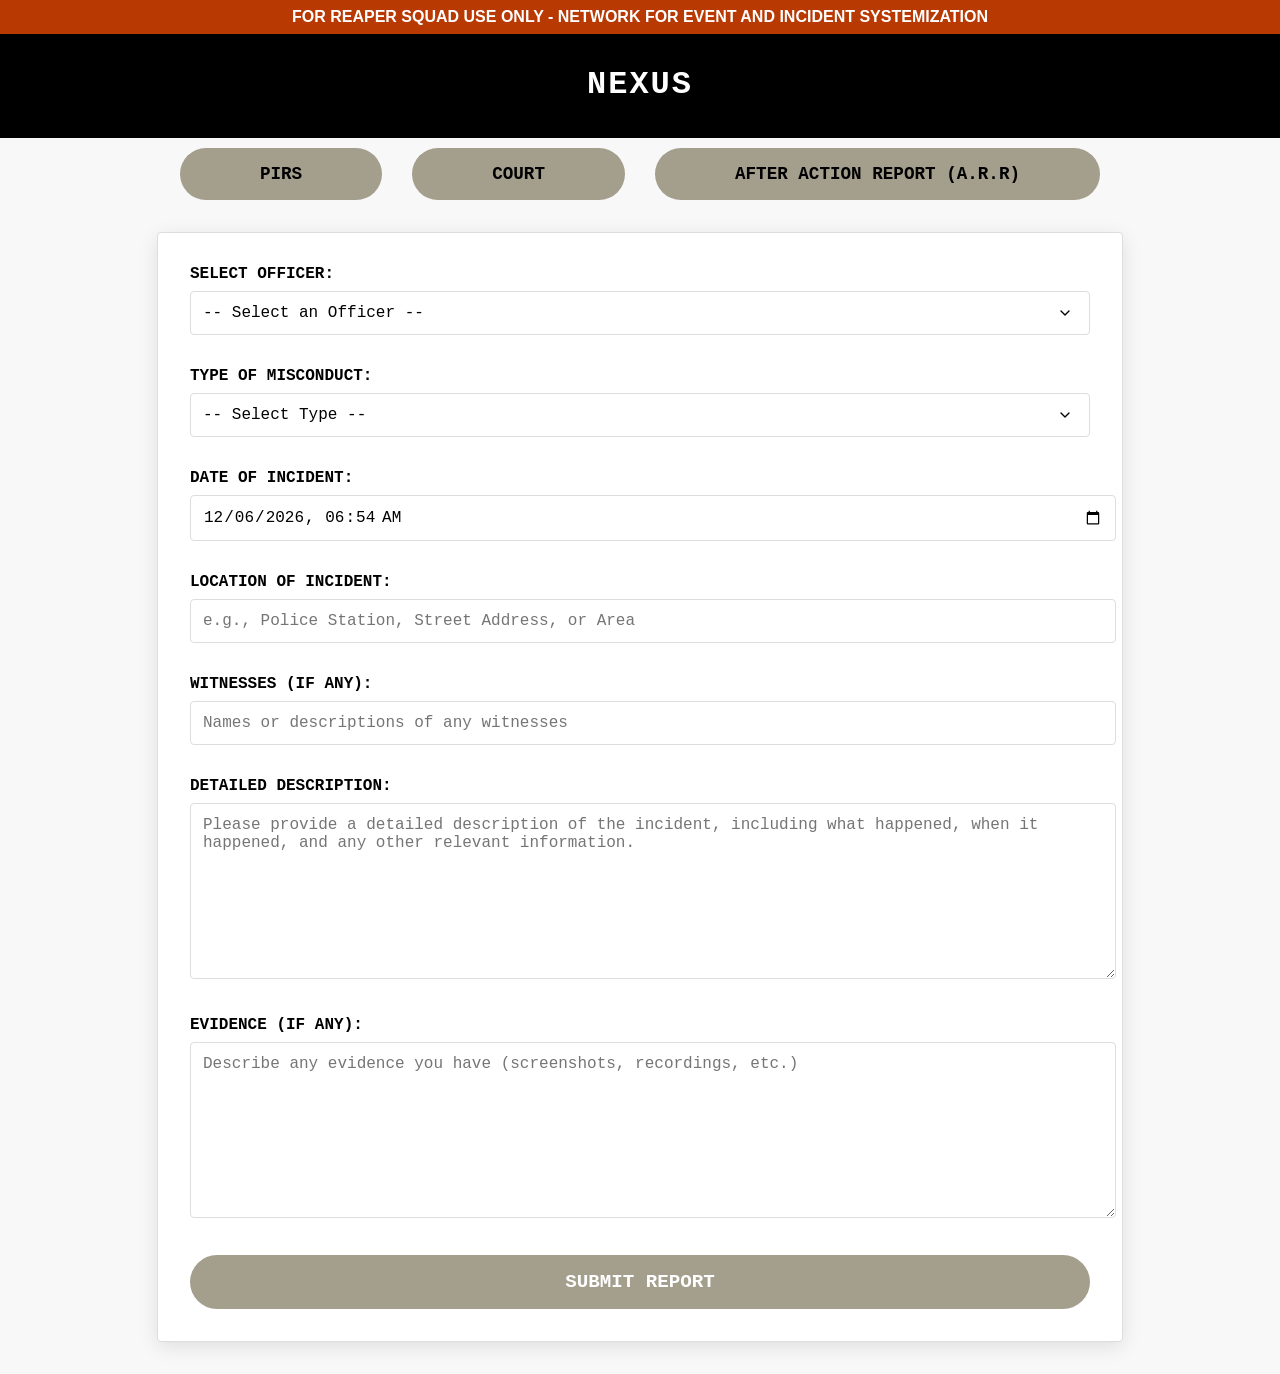
==== index.html @ 9acb6c22 "feat: added ARR to options list This commit added another button to the Nexus page where you can now" ====
<!DOCTYPE html>
<html lang="en">
<head>
    <meta charset="UTF-8">
    <meta name="viewport" content="width=device-width, initial-scale=1.0">
    <link rel="stylesheet" href="styles.css">
    <title>Military Personnel Report System</title>
</head>
<body>
    <div class="classification-banner">
        FOR REAPER SQUAD USE ONLY - Network for Event and Incident Systemization
    </div>
    <h1 id="title">NEXUS</h1>

    <!-- Navigation Bar -->
    <div class="nav-bar">
        <button id="pirsButton">PIRS</button>
        <button id="courtButton">Court</button>
        <button id="arrButton">After Action Report (A.R.R)</button>
    </div>

    <!-- Personnel Incident Report Form -->
    <div class="form-container" id="complaintFormContainer">
        <form id="complaintForm">
            <div class="form-group">
                <label for="officerSelect">Select Officer:</label>
                <select id="officerSelect" name="officerSelect" required>
                    <option value="">-- Select an Officer --</option>
                </select>
            </div>
            <div class="form-group">
                <label for="misconductType">Type of Misconduct:</label>
                <select id="misconductType" name="misconductType" required>
                    <option value="">-- Select Type --</option>
                    <option value="Excessive Force">Excessive Force</option>
                    <option value="Racial Discrimination">Racial Discrimination</option>
                    <option value="Sexual Misconduct">Sexual Misconduct</option>
                    <option value="Verbal Abuse">Verbal Abuse</option>
                    <option value="Abuse of Power">Abuse of Power</option>
                    <option value="Corruption">Corruption</option>
                    <option value="Negligence">Negligence</option>
                    <option value="other">Other (Specify)</option>
                </select>
                <input type="text" id="otherMisconductType" name="otherMisconductType" 
                       placeholder="Please specify the type of misconduct" 
                       style="display: none;">
            </div>
            <div class="form-group">
                <label for="incidentDate">Date of Incident:</label>
                <input type="datetime-local" id="incidentDate" name="incidentDate" required>
            </div>
            <div class="form-group">
                <label for="location">Location of Incident:</label>
                <input type="text" id="location" name="location" required 
                       placeholder="e.g., Police Station, Street Address, or Area">
            </div>
            <div class="form-group">
                <label for="witnesses">Witnesses (if any):</label>
                <input type="text" id="witnesses" name="witnesses" 
                       placeholder="Names or descriptions of any witnesses">
            </div>
            <div class="form-group">
                <label for="complaint">Detailed Description:</label>
                <textarea id="complaint" name="complaint" required 
                          placeholder="Please provide a detailed description of the incident, including what happened, when it happened, and any other relevant information."></textarea>
            </div>
            <div class="form-group">
                <label for="evidence">Evidence (if any):</label>
                <textarea id="evidence" name="evidence" 
                          placeholder="Describe any evidence you have (screenshots, recordings, etc.)"></textarea>
            </div>

            <!-- Submit Button Wrapper -->
            <div class="submit-btn-wrapper">
                <button type="submit">Submit Report</button>
            </div>
        </form>
    </div>

    <!-- Court Report Form -->
    <div class="form-container" id="courtFormContainer" style="display: none;">
        <form id="courtForm">
            <div class="form-group">
                <label for="courtPlaintiffSelect">Select Plaintiff:</label>
                <select id="courtPlaintiffSelect" name="courtPlaintiffSelect" required>
                    <option value="">-- Select a Plaintiff --</option>
                </select>
            </div>
            <div class="form-group">
                <label for="preferredDefendantSelect">Preferred Defendant:</label>
                <select id="preferredDefendantSelect" name="preferredDefendantSelect" required>
                    <option value="">-- Select a Defendant --</option>
                </select>
            </div>
            <div class="form-group">
                <label for="courtType">Type of Court:</label>
                <select id="courtType" name="courtType" required>
                    <option value="">-- Select Court Type --</option>
                    <option value="Civil">Summary</option>
                    <option value="Criminal">Special</option>
                    <option value="Family">General</option>
                    <option value="Other">Other</option>
                </select>
            </div>
            <div class="form-group">
                <label for="scheduledCourtTime">Scheduled Court Time:</label>
                <input type="datetime-local" id="scheduledCourtTime" name="scheduledCourtTime" required>
            </div>
            <div class="form-group">
                <label for="courtIncidentDate">Date of Incident:</label>
                <input type="datetime-local" id="courtIncidentDate" name="courtIncidentDate" required>
            </div>
            <div class="form-group">
                <label for="courtLocation">Location of Incident:</label>
                <input type="text" id="courtLocation" name="courtLocation" required 
                       placeholder="e.g., Court Address or Area">
            </div>
            <div class="form-group">
                <label for="courtWitnesses">Witnesses (if any):</label>
                <input type="text" id="courtWitnesses" name="courtWitnesses" 
                       placeholder="Names or descriptions of any witnesses">
            </div>
            <div class="form-group">
                <label for="courtDescription">Detailed Description:</label>
                <textarea id="courtDescription" name="courtDescription" required 
                          placeholder="Please provide a detailed description of the incident, including what happened, when it happened, and any other relevant information."></textarea>
            </div>

            <!--ARR After Action Report form-->
            <div class="form-container" id="arrFormContainer" style="display: none;">
        <form id="arrForm">
            <div class="form-group">
                <label for="TrainerSelect">Select Lead Trainer:</label>
                <select id="TrainerSelect" name="TrainerSelect" required>
                    <option value="">-- Select an Trainer --</option>
                </select>
            </div>
            <div class="form-group">
                <label for="arrIncidentType">Type of Event:</label>
                <select id="arrIncidentType" name="arrIncidentType" required>
                    <option value="">-- Select Type --</option>
                    <option value="Basic Training">Basic Training</option>
                    <option value="Training Exercise">Training Exercise</option>
                    <option value="Combat Operation">Combat Operation</option>
                    <option value="Humanitarian Mission">Humanitarian Mission</option>
                    <option value="Other">Other (Specify)</option>
                </select>
                <input type="text" id="arrOtherIncidentType" name="OtherIncidentType" 
                       placeholder="Please specify the type of incident" 
                       style="display: none;">
            </div>
            <div class="form-group">
                <label for="arrIncidentDate">Date of Event:</label>
                <input type="datetime-local" id="arrIncidentDate" name="arrIncidentDate" required>
            </div>
            <div class="form-group">
                <label for="arrLocation">Location of Event (Maps):</label>
                <input type="text" id="arrLocation" name="arrLocation" required 
                       placeholder="e.g., Training Ground, Combat Zone, or Area">
            </div>
            <div class="form-group">
                <label for="Witnesses">Attending Members</label>
                <input type="text" id="Witnesses" name="Witnesses" 
                       placeholder="Names of Attending users">
            </div>
            <div class="form-group">
                <label for="arrDescription">Detailed Description:</label>
                <textarea id="arrDescription" name="arrDescription" required 
                          placeholder="Please provide a detailed description of the Event, including what happened, when it happened, and any other relevant information. (Service hours)"></textarea>
            </div>
            <div class="form-group">
                <label for="Outcome">Outcome:</label>
                <textarea id="Outcome" name="Outcome" 
                          placeholder="Describe the outcome of the Event and any issues if any"></textarea>
            </div>



            <!-- Submit Button Wrapper -->
            <div class="submit-btn-wrapper">
                <button type="submit">Submit Court Report</button>
            </div>
        </form>
    </div>

    <script src="script.js"></script>
</body>
</html>
---- styles.css ----
* {
    font-family: 'Courier New', 'Courier New', Courier, monospace;
}

:root {
    --background: #f7f7f7cb;      /* Light gray background */
    --primary-bg: #ffffff;      /* White for form backgrounds */
    --primary-text: #000000;     /* Dark gray text */
    --heading-text: #ffffff;     /* Almost black for headers */
    --border-color: #dddddd;     /* Light border color */
    --accent-color: #000000;     /* Muted blue for highlights */
    --button-bg: #A49E8D;        /* Muted blue button color */
    --button-hover-bg: #868275 ;  /* Slightly darker blue for hover */
    --button-disabled-bg: #b4c6e7; /* Disabled button */
    --alert-color: #b93902;      /* Alert red */
    --error-color: #a94442;      /* Error red */
    --border-radius: 4px;        /* Rounded borders */
}

#courtForm {
    display: block;
}

body {
    font-family: 'Arial', sans-serif;
    background-color: var(--background);
    margin: 0;
    padding: 0;
    color: var(--primary-text);
}

#top-bar {
    background-color: #2f2f2f;   /* Dark gray for the top bar */
    color: #ffffff;              /* White text */
    text-align: center;
    padding: 1rem;
    font-size: 1.2rem;
    text-transform: uppercase;
    letter-spacing: 2px;
    font-weight: bold;
}

#subtitle-bar {
    background-color: #ffffff;   /* Dark gray for subtitle */
    color: #ffffff;              /* White text */
    text-align: center;
    padding: 1rem;
    font-size: 1.5rem;
    font-weight: bold;
    text-transform: uppercase;
    letter-spacing: 2px;
}

#title {
    background-color: #000000; /* Dark gray for the main title */
    color: var(--heading-text);
    text-align: center;
    padding: 2rem;
    margin: 0;
    text-transform: uppercase;
    letter-spacing: 2px;
    font-weight: bold;
    border-bottom: 3px solid var(--accent-color);
}

/* Form container */
.form-container {
    max-width: 900px;
    margin: 2rem auto;
    padding: 2rem;
    background-color: var(--primary-bg);
    box-shadow: 0 5px 20px rgba(0, 0, 0, 0.1);
    border-radius: var(--border-radius);
    border: 1px solid var(--border-color);
}

/* Form group */
.form-group {
    margin-bottom: 1.5rem;
    display: block;        /* Ensure form fields remain block-level */
    text-align: left;      /* Keep labels and inputs left-aligned */
}

label {
    display: block;
    margin-bottom: 0.5rem;
    color: var(--primary-text);
    font-weight: bold;
    text-transform: uppercase;
    font-size: 1rem;
}

input[type="text"],
input[type="datetime-local"],
select,
textarea {
    width: 100%;
    padding: 0.75rem;
    margin-bottom: 0.5rem;
    border: 1px solid var(--border-color);
    border-radius: var(--border-radius);
    background-color: var(--primary-bg);
    font-size: 1rem;
    color: var(--primary-text);
    transition: border-color 0.3s;
}

input:focus,
select:focus,
textarea:focus {
    outline: none;
    border-color: var(--accent-color);
    box-shadow: 0 0 5px 3px rgba(76, 106, 146, 0.2);
}

/* Textarea for longer input */
textarea {
    height: 150px;
    resize: vertical;
}

/* Select dropdown styling */
select {
    appearance: none;
    background-image: url("data:image/svg+xml;charset=UTF-8,%3csvg xmlns='http://www.w3.org/2000/svg' viewBox='0 0 24 24' fill='none' stroke='currentColor' stroke-width='2' stroke-linecap='round' stroke-linejoin='round'%3e%3cpolyline points='6 9 12 15 18 9'%3e%3c/polyline%3e%3c/svg%3e");
    background-repeat: no-repeat;
    background-position: right 1rem center;
    background-size: 1em;
}

/* Buttons */
button {
    background-color: var(--button-bg);
    color: rgb(0, 0, 0);
    padding: 1rem 5rem;
    border: none;
    border-radius: var(--border-radius); 
    border-radius: 100vw; 
    cursor: pointer;
    font-size: 1.1rem;
    text-transform: uppercase;
    font-weight: bold;
    transition: background-color 0.3s;
}

#submit {
    display: block;
    margin: 1rem auto;      /* Center the button */
    padding: 1rem 5rem;     /* Adjust padding as needed */
}

.nav-bar {
    display: flex; 
    justify-content: center; 
    align-items: center; 
    margin: 10px 10px; 
    gap: 30px; 
}

/* Button hover state */
button:hover {
    background-color: var(--button-hover-bg);
}

/* Button active state */
button:active {
    background-color: var(--button-bg);
}

/* Disabled state for buttons */
button:disabled {
    background-color: var(--button-disabled-bg);
    cursor: not-allowed;
}

/* Sticky classification banner */
.classification-banner {
    background-color: var(--alert-color);
    font-family:'Gill Sans', 'Gill Sans MT', Calibri, 'Trebuchet MS', sans-serif;
    color: white;
    text-align: center;
    padding: 0.5rem;
    font-weight: bold;
    text-transform: uppercase;
    position: sticky;
    top: 0;
    z-index: 1000;
}

/* Form section borders */
.form-section {
    border: 1px solid var(--border-color);
    padding: 1.5rem;
    margin-bottom: 2rem;
    border-radius: var(--border-radius);
    background-color: var(--primary-bg);
}

/* Required field marker */
.required-field::after {
    content: "*";
    color: var(--alert-color);
    margin-left: 4px;
}

/* Gradient border (if needed) */
.gradient-border {
    position: relative;
    padding: 3px;
    border-radius: 9px;
    margin: 2rem auto;
    max-width: 900px;
}

.gradient-border::before {
    content: '';
    position: absolute;
    top: 0;
    left: 0;
    right: 0;
    bottom: 0;
    border-radius: 8px;
    background: linear-gradient(45deg, #4c6a92, #444444);
    background-size: 300% 300%;
    animation: gradient 15s ease infinite;
    z-index: -1;
}

/* Alert and error messages */
.alert,
.error {
    background-color: var(--alert-color);
    color: white;
    padding: 1rem;
    margin: 1rem 0;
    border-radius: var(--border-radius);
    font-size: 1rem;
    font-weight: bold;
}

.error {
    background-color: var(--error-color);
}

/* Gradient Animation */
@keyframes gradient {
    0% {
        background-position: 0% 50%;
    }
    50% {
        background-position: 100% 50%;
    }
    100% {
        background-position: 0% 50%;
    }
}

button[type="submit"] {
    width: 100%;
    padding: 1rem;
    background-color: var(--button-bg);
    color: var(--heading-text);
    font-size: 1.2rem;
    border-radius: 50px;
    cursor: pointer;
    transition: background-color 0.3s ease;
}

button[type="submit"]:hover {
    background-color: var(--button-hover-bg);
}

button[type="submit"]:disabled {
    background-color: var(--button-disabled-bg);
    cursor: not-allowed;
}

/* Center the submit button */
.submit-btn-wrapper {
    display: flex;
    justify-content: center;
    margin-top: 1rem;
}
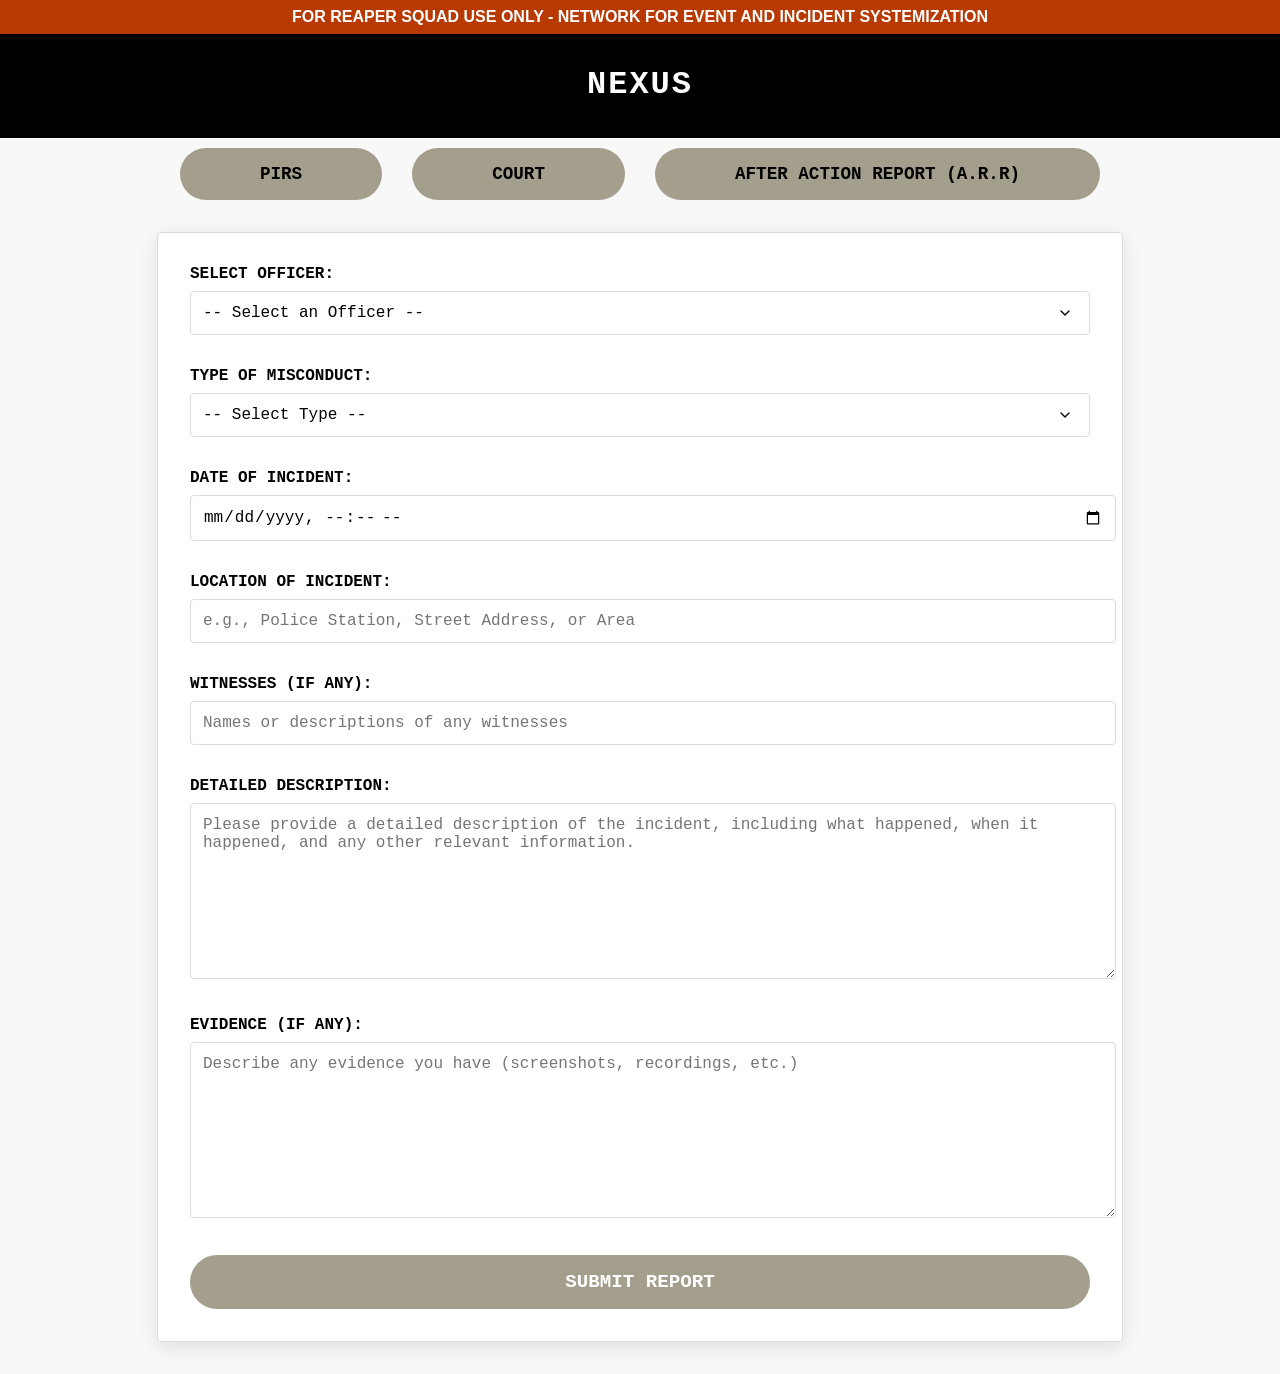
==== commit 50ce2833: "push y" ====
--- a/index.html
+++ b/index.html
@@ -126,6 +126,12 @@
                           placeholder="Please provide a detailed description of the incident, including what happened, when it happened, and any other relevant information."></textarea>
             </div>
 
+            <div class="submit-btn-wrapper">
+                <button type="submit">Submit Court Report</button>
+            </div>
+        </form>
+    </div>
+
             <!--ARR After Action Report form-->
             <div class="form-container" id="arrFormContainer" style="display: none;">
         <form id="arrForm">
@@ -145,7 +151,7 @@
                     <option value="Humanitarian Mission">Humanitarian Mission</option>
                     <option value="Other">Other (Specify)</option>
                 </select>
-                <input type="text" id="arrOtherIncidentType" name="OtherIncidentType" 
+                <input type="text" id="arrOtherIncidentType" name="arrOtherIncidentType" 
                        placeholder="Please specify the type of incident" 
                        style="display: none;">
             </div>
@@ -173,15 +179,18 @@
                 <textarea id="Outcome" name="Outcome" 
                           placeholder="Describe the outcome of the Event and any issues if any"></textarea>
             </div>
+            
+
 
 
 
             <!-- Submit Button Wrapper -->
             <div class="submit-btn-wrapper">
-                <button type="submit">Submit Court Report</button>
+                <button type="submit">Submit ARR</button>
             </div>
         </form>
     </div>
+    
 
     <script src="script.js"></script>
 </body>
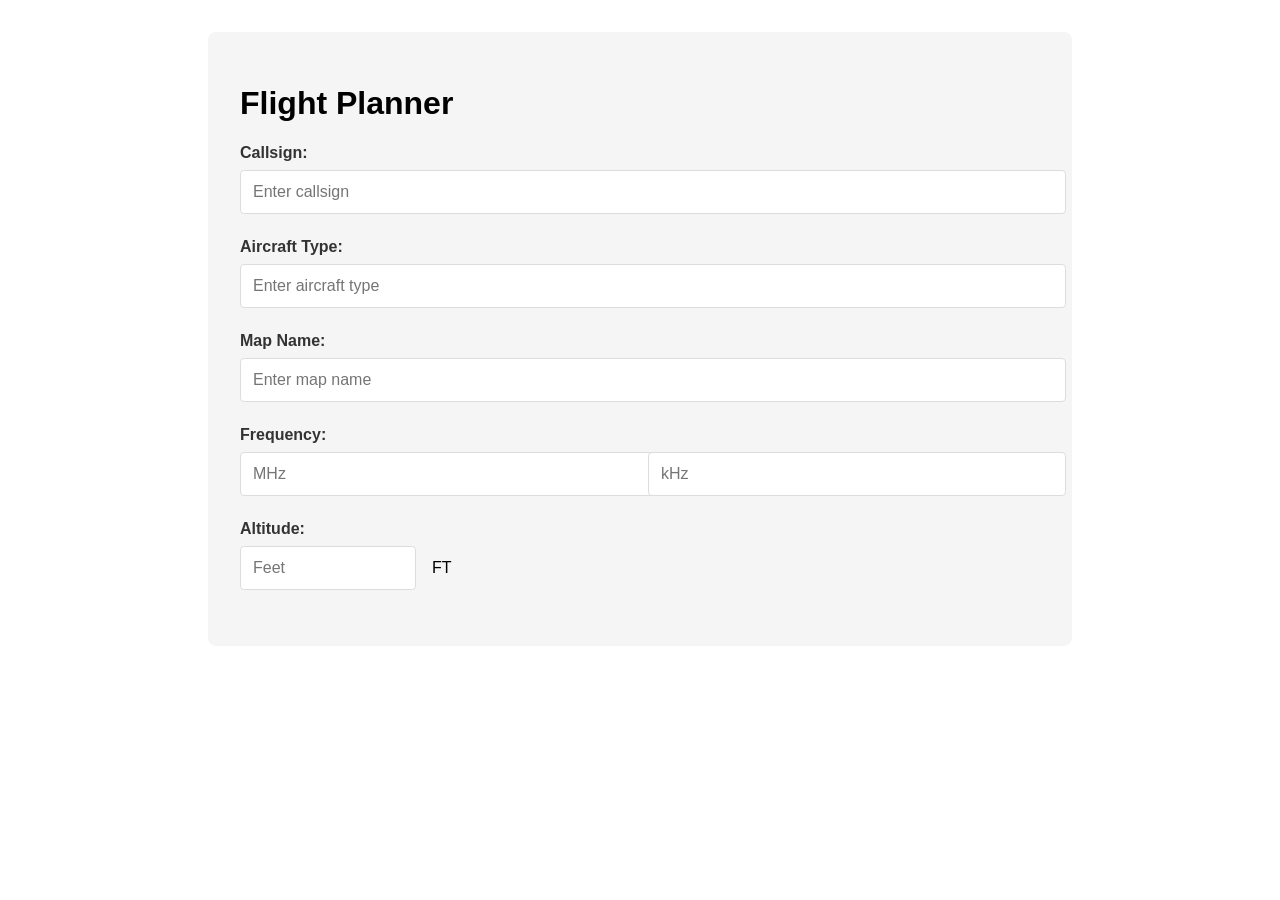
==== commit 6dcfc521: "awa" ====
--- a/index.html
+++ b/index.html
@@ -3,195 +3,89 @@
 <head>
     <meta charset="UTF-8">
     <meta name="viewport" content="width=device-width, initial-scale=1.0">
-    <link rel="stylesheet" href="styles.css">
-    <title>Military Personnel Report System</title>
+    <title>Flight Planner</title>
+    <style>
+        .flight-planner {
+            max-width: 800px;
+            margin: 2rem auto;
+            padding: 2rem;
+            background-color: #f5f5f5;
+            border-radius: 8px;
+            font-family: Arial, sans-serif;
+        }
+
+        
+        .form-group {
+            margin-bottom: 1.5rem;
+        }
+
+        label {
+            display: block;
+            margin-bottom: 0.5rem;
+            font-weight: bold;
+            color: #333;
+        }
+
+        input[type="text"],
+        input[type="number"] {
+            width: 100%;
+            padding: 0.75rem;
+            border: 1px solid #ddd;
+            border-radius: 4px;
+            font-size: 1rem;
+        }
+
+        .frequency-input {
+            display: grid;
+            grid-template-columns: repeat(2, 1fr);
+            gap: 1rem;
+        }
+
+        .altitude-input {
+            display: flex;
+            align-items: center;
+            gap: 1rem;
+        }
+
+        .altitude-input input {
+            width: 150px;
+        }
+    </style>
 </head>
 <body>
-    <div class="classification-banner">
-        FOR REAPER SQUAD USE ONLY - Network for Event and Incident Systemization
+    <div class="flight-planner">
+        <h1>Flight Planner</h1>
+        
+        <div class="form-group">
+            <label for="callsign">Callsign:</label>
+            <input type="text" id="callsign" placeholder="Enter callsign">
+        </div>
+
+        <div class="form-group">
+            <label for="aircraft-type">Aircraft Type:</label>
+            <input type="text" id="aircraft-type" placeholder="Enter aircraft type">
+        </div>
+
+        <div class="form-group">
+            <label for="map-name">Map Name:</label>
+            <input type="text" id="map-name" placeholder="Enter map name">
+        </div>
+
+        <div class="form-group">
+            <label>Frequency:</label>
+            <div class="frequency-input">
+                <input type="number" id="freq-mhz" min="100" max="999" placeholder="MHz">
+                <input type="number" id="freq-khz" min="0" max="999" placeholder="kHz">
+            </div>
+        </div>
+
+        <div class="form-group">
+            <label>Altitude:</label>
+            <div class="altitude-input">
+                <input type="number" id="altitude" min="0" max="60000" placeholder="Feet">
+                <span>FT</span>
+            </div>
+        </div>
     </div>
-    <h1 id="title">NEXUS</h1>
-
-    <!-- Navigation Bar -->
-    <div class="nav-bar">
-        <button id="pirsButton">PIRS</button>
-        <button id="courtButton">Court</button>
-        <button id="arrButton">After Action Report (A.R.R)</button>
-    </div>
-
-    <!-- Personnel Incident Report Form -->
-    <div class="form-container" id="complaintFormContainer">
-        <form id="complaintForm">
-            <div class="form-group">
-                <label for="officerSelect">Select Officer:</label>
-                <select id="officerSelect" name="officerSelect" required>
-                    <option value="">-- Select an Officer --</option>
-                </select>
-            </div>
-            <div class="form-group">
-                <label for="misconductType">Type of Misconduct:</label>
-                <select id="misconductType" name="misconductType" required>
-                    <option value="">-- Select Type --</option>
-                    <option value="Excessive Force">Excessive Force</option>
-                    <option value="Racial Discrimination">Racial Discrimination</option>
-                    <option value="Sexual Misconduct">Sexual Misconduct</option>
-                    <option value="Verbal Abuse">Verbal Abuse</option>
-                    <option value="Abuse of Power">Abuse of Power</option>
-                    <option value="Corruption">Corruption</option>
-                    <option value="Negligence">Negligence</option>
-                    <option value="other">Other (Specify)</option>
-                </select>
-                <input type="text" id="otherMisconductType" name="otherMisconductType" 
-                       placeholder="Please specify the type of misconduct" 
-                       style="display: none;">
-            </div>
-            <div class="form-group">
-                <label for="incidentDate">Date of Incident:</label>
-                <input type="datetime-local" id="incidentDate" name="incidentDate" required>
-            </div>
-            <div class="form-group">
-                <label for="location">Location of Incident:</label>
-                <input type="text" id="location" name="location" required 
-                       placeholder="e.g., Police Station, Street Address, or Area">
-            </div>
-            <div class="form-group">
-                <label for="witnesses">Witnesses (if any):</label>
-                <input type="text" id="witnesses" name="witnesses" 
-                       placeholder="Names or descriptions of any witnesses">
-            </div>
-            <div class="form-group">
-                <label for="complaint">Detailed Description:</label>
-                <textarea id="complaint" name="complaint" required 
-                          placeholder="Please provide a detailed description of the incident, including what happened, when it happened, and any other relevant information."></textarea>
-            </div>
-            <div class="form-group">
-                <label for="evidence">Evidence (if any):</label>
-                <textarea id="evidence" name="evidence" 
-                          placeholder="Describe any evidence you have (screenshots, recordings, etc.)"></textarea>
-            </div>
-
-            <!-- Submit Button Wrapper -->
-            <div class="submit-btn-wrapper">
-                <button type="submit">Submit Report</button>
-            </div>
-        </form>
-    </div>
-
-    <!-- Court Report Form -->
-    <div class="form-container" id="courtFormContainer" style="display: none;">
-        <form id="courtForm">
-            <div class="form-group">
-                <label for="courtPlaintiffSelect">Select Plaintiff:</label>
-                <select id="courtPlaintiffSelect" name="courtPlaintiffSelect" required>
-                    <option value="">-- Select a Plaintiff --</option>
-                </select>
-            </div>
-            <div class="form-group">
-                <label for="preferredDefendantSelect">Preferred Defendant:</label>
-                <select id="preferredDefendantSelect" name="preferredDefendantSelect" required>
-                    <option value="">-- Select a Defendant --</option>
-                </select>
-            </div>
-            <div class="form-group">
-                <label for="courtType">Type of Court:</label>
-                <select id="courtType" name="courtType" required>
-                    <option value="">-- Select Court Type --</option>
-                    <option value="Civil">Summary</option>
-                    <option value="Criminal">Special</option>
-                    <option value="Family">General</option>
-                    <option value="Other">Other</option>
-                </select>
-            </div>
-            <div class="form-group">
-                <label for="scheduledCourtTime">Scheduled Court Time:</label>
-                <input type="datetime-local" id="scheduledCourtTime" name="scheduledCourtTime" required>
-            </div>
-            <div class="form-group">
-                <label for="courtIncidentDate">Date of Incident:</label>
-                <input type="datetime-local" id="courtIncidentDate" name="courtIncidentDate" required>
-            </div>
-            <div class="form-group">
-                <label for="courtLocation">Location of Incident:</label>
-                <input type="text" id="courtLocation" name="courtLocation" required 
-                       placeholder="e.g., Court Address or Area">
-            </div>
-            <div class="form-group">
-                <label for="courtWitnesses">Witnesses (if any):</label>
-                <input type="text" id="courtWitnesses" name="courtWitnesses" 
-                       placeholder="Names or descriptions of any witnesses">
-            </div>
-            <div class="form-group">
-                <label for="courtDescription">Detailed Description:</label>
-                <textarea id="courtDescription" name="courtDescription" required 
-                          placeholder="Please provide a detailed description of the incident, including what happened, when it happened, and any other relevant information."></textarea>
-            </div>
-
-            <div class="submit-btn-wrapper">
-                <button type="submit">Submit Court Report</button>
-            </div>
-        </form>
-    </div>
-
-            <!--ARR After Action Report form-->
-            <div class="form-container" id="arrFormContainer" style="display: none;">
-        <form id="arrForm">
-            <div class="form-group">
-                <label for="TrainerSelect">Select Lead Trainer:</label>
-                <select id="TrainerSelect" name="TrainerSelect" required>
-                    <option value="">-- Select an Trainer --</option>
-                </select>
-            </div>
-            <div class="form-group">
-                <label for="arrIncidentType">Type of Event:</label>
-                <select id="arrIncidentType" name="arrIncidentType" required>
-                    <option value="">-- Select Type --</option>
-                    <option value="Basic Training">Basic Training</option>
-                    <option value="Training Exercise">Training Exercise</option>
-                    <option value="Combat Operation">Combat Operation</option>
-                    <option value="Humanitarian Mission">Humanitarian Mission</option>
-                    <option value="Other">Other (Specify)</option>
-                </select>
-                <input type="text" id="arrOtherIncidentType" name="arrOtherIncidentType" 
-                       placeholder="Please specify the type of incident" 
-                       style="display: none;">
-            </div>
-            <div class="form-group">
-                <label for="arrIncidentDate">Date of Event:</label>
-                <input type="datetime-local" id="arrIncidentDate" name="arrIncidentDate" required>
-            </div>
-            <div class="form-group">
-                <label for="arrLocation">Location of Event (Maps):</label>
-                <input type="text" id="arrLocation" name="arrLocation" required 
-                       placeholder="e.g., Training Ground, Combat Zone, or Area">
-            </div>
-            <div class="form-group">
-                <label for="Witnesses">Attending Members</label>
-                <input type="text" id="Witnesses" name="Witnesses" 
-                       placeholder="Names of Attending users">
-            </div>
-            <div class="form-group">
-                <label for="arrDescription">Detailed Description:</label>
-                <textarea id="arrDescription" name="arrDescription" required 
-                          placeholder="Please provide a detailed description of the Event, including what happened, when it happened, and any other relevant information. (Service hours)"></textarea>
-            </div>
-            <div class="form-group">
-                <label for="Outcome">Outcome:</label>
-                <textarea id="Outcome" name="Outcome" 
-                          placeholder="Describe the outcome of the Event and any issues if any"></textarea>
-            </div>
-            
-
-
-
-
-            <!-- Submit Button Wrapper -->
-            <div class="submit-btn-wrapper">
-                <button type="submit">Submit ARR</button>
-            </div>
-        </form>
-    </div>
-    
-
-    <script src="script.js"></script>
 </body>
 </html>
